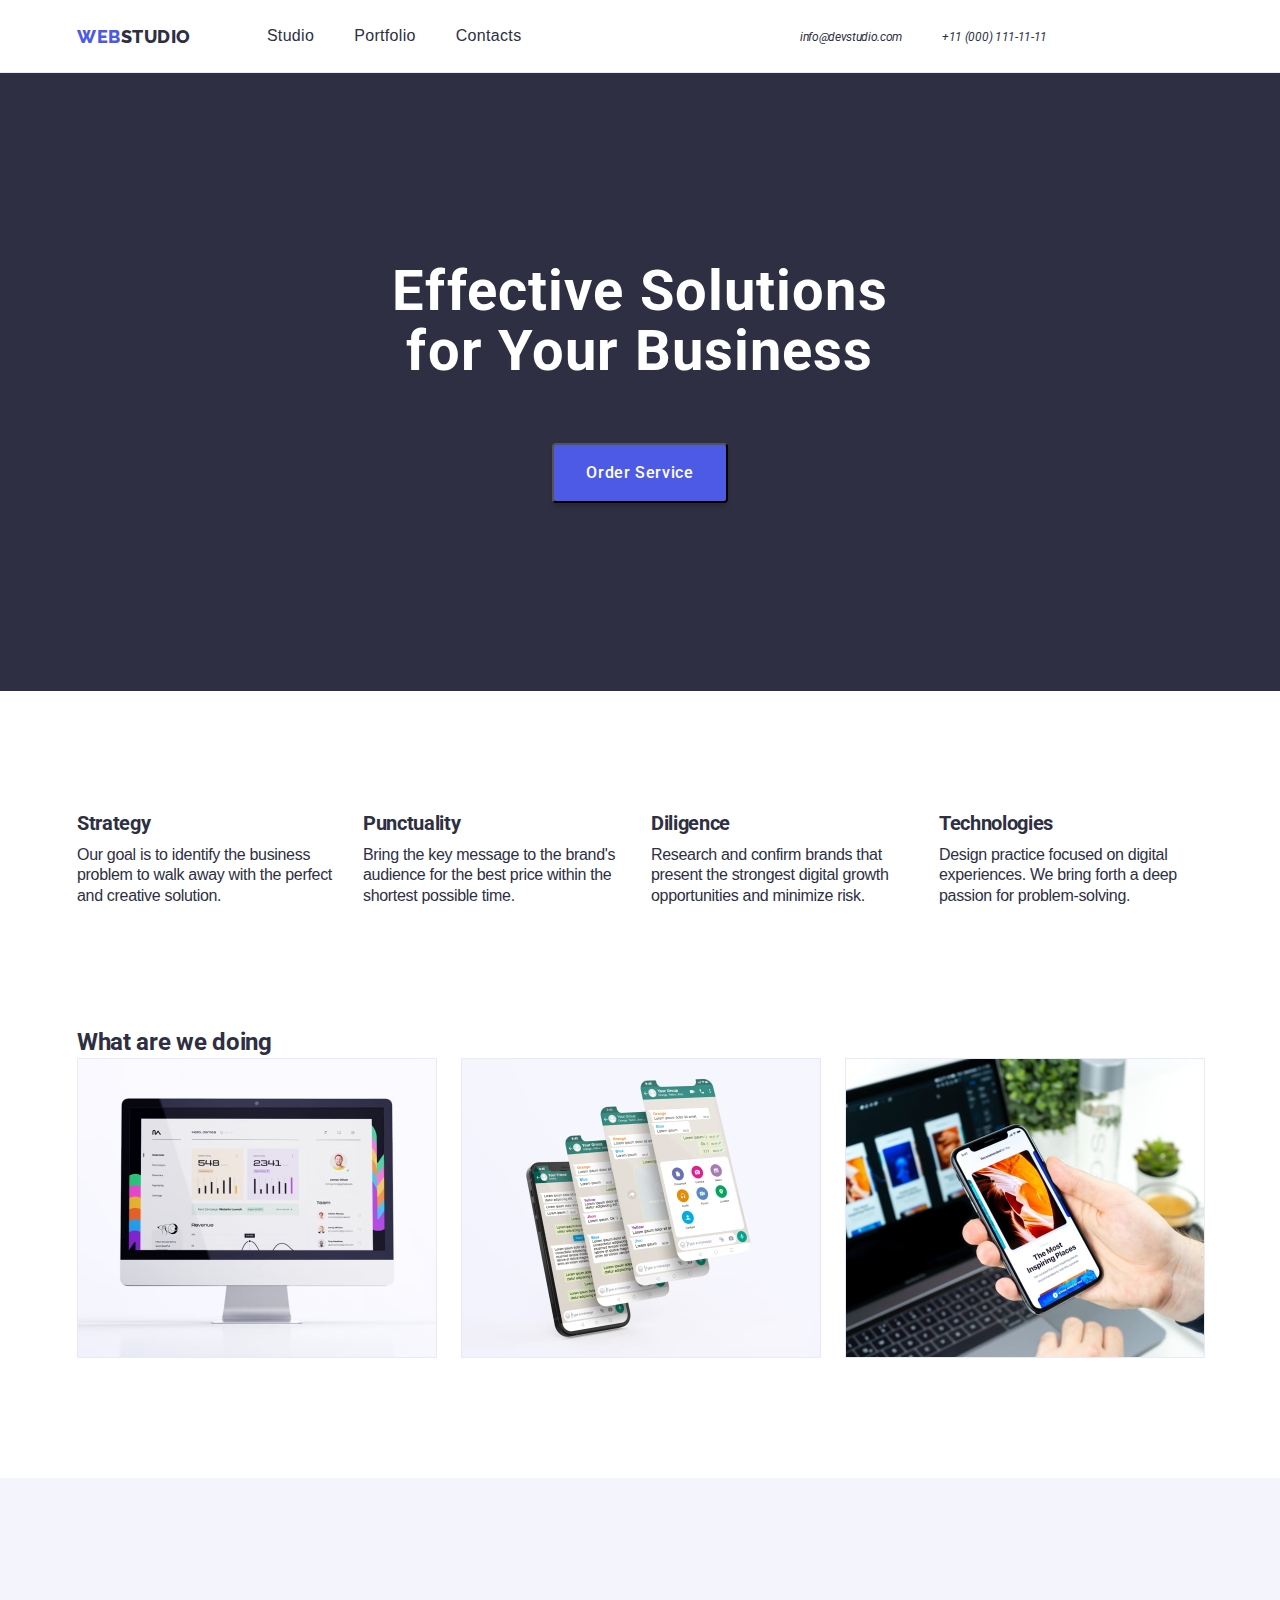
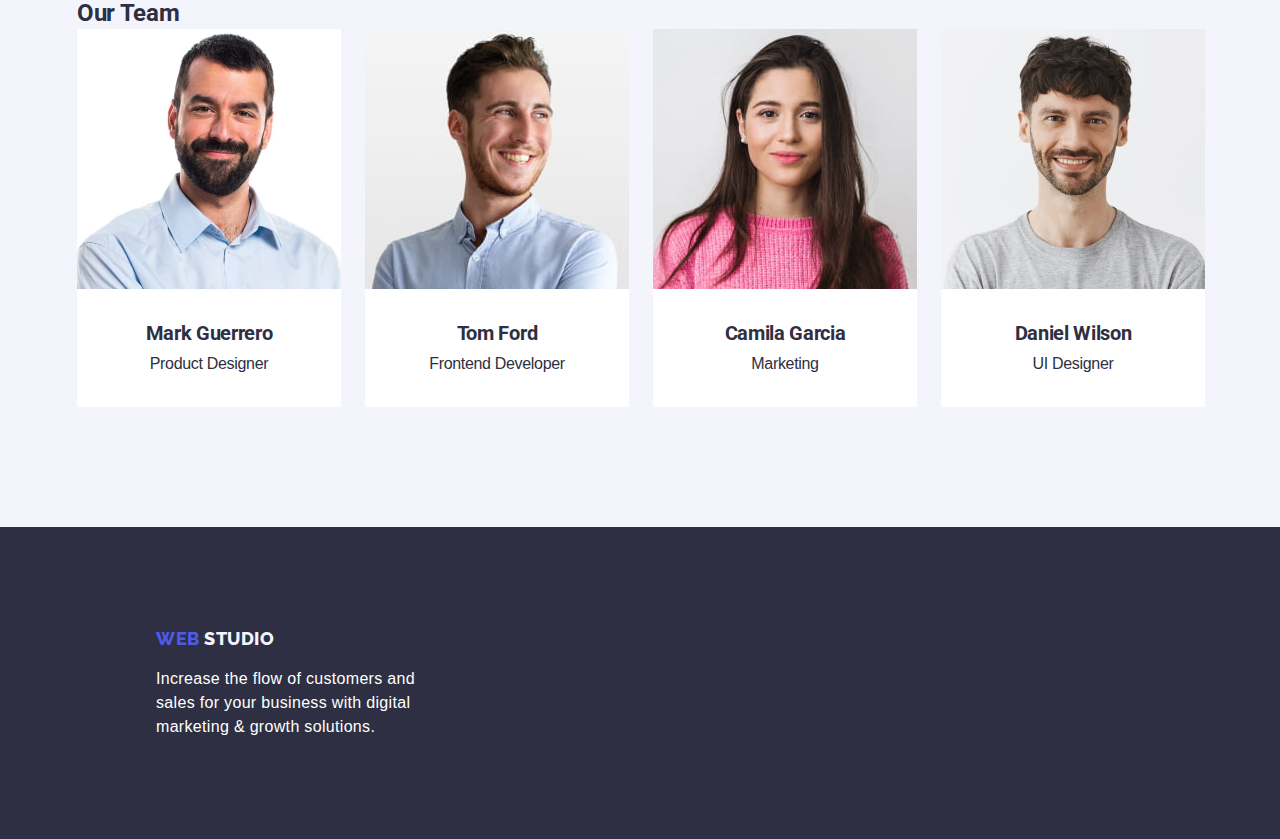
==== index.html @ d56e4fc7 "Ready for check" ====
<!DOCTYPE html>
<html lang="en">
<head>
    <meta charset="UTF-8">
    <meta name="description" content="WEBSTUDIO">
    <title>WEBSTUDIO</title>
    <!-- Fonts -->
    <link rel="preconnect" href="https://fonts.googleapis.com">
    <link rel="preconnect" href="https://fonts.gstatic.com" crossorigin>
    <link href="https://fonts.googleapis.com/css2?family=Raleway:wght@800&family=Roboto:wght@400;500;700;900&display=swap" rel="stylesheet">
    <!-- Normalise -->
    <link
    rel="stylesheet"
    href="https://cdn.jsdelivr.net/npm/modern-normalize@2.0.0/modern-normalize.min.css"
    />
    <!-- Custom styles -->
    <link rel="stylesheet" href="./css/styles.css" />
</head>
<body>
    <header class="header">
        <div class="container">
            <nav class="navigation">
                <a class="logo" href="./index.html"><span class="logospan">WEB</span>STUDIO
                </a>
                <ul class="header-menu-list">
                    <li>
                        <a class="link" href="./index.html">Studio</a>
                    </li>
                    <li>
                        <a class="link" href="./portfolio.html">Portfolio</a>
                    </li>
                    <li>
                        <a class="link" href="contacts">Contacts</a>
                    </li>
                </ul>
            </nav>
            <address class="navigation-adress">
                <ul class="header-menu-adress">
                    <li><a class="link" href="mailto:info@devstudio.com">info@devstudio.com</a></li>
                    <li><a class="link" href="tel:+110001111111">+11 (000) 111-11-11</a></li>
                </ul>
            </address>
        </div>
    </header>
    <main>
        <section class="hero">           
                <h1 class="header-title">
                   Effective Solutions for Your Business
                </h1>
                <button type="button" class="hero-button">Order Service</button>           
        </section>

        <section class="features">
            <div class="container">
                <h2 class="visually-hidden" id="studio">Features</h2>
                <ul class="features-list">
                    <li class="features-item">
                        <h3 class="header-list-title">Strategy</h3>
                        <p>Our goal is to identify the business
    problem to walk away with the perfect and creative solution. 
                        </p>
                    </li>
                    <li class="features-item">
                        <h3 class="header-list-title">Punctuality</h3>
                        <p>Bring the key message to the brand's audience for the best price within the shortest possible time.
                        </p>
                    </li>
                    <li class="features-item">
                        <h3 class="header-list-title">Diligence</h3>
                        <p>Research and confirm brands that present the strongest digital growth opportunities and minimize risk.
                        </p>
                    </li>
                    <li class="features-item">
                        <h3 class="header-list-title">Technologies</h3>
                        <p>Design practice focused on digital experiences. We bring forth a deep passion for problem-solving.
                        </p>
                    </li>
                </ul>
            </div>
        </section>
        <section class="what-are-we"> 
            <div class="container">
                <h2 id="portfolio" class="header-section">What are we doing</h2>
                <ul class="what-are-list">
                    <li>
                        <img src="./images/Items/desctop.jpg" alt="Desktop picture" width="360" height="300">
                    </li>
                    <li>
                        <img src="./images/Items/mobile.jpg" alt="Mobile layers picture" width="360" height="300">
                    </li>
                    <li>
                     <img src="./images/Items/apps.jpg" alt="Aplication pictures" width="360" height="300">
                    </li>
                </ul>
            </div>
        </section>
        <section class="team">
            <div class="container">
            <h2 id="contacts" class="header-section">Our Team</h2>
                <ul class="team-list">
                    <li class="header-list">
                        <img src="./images/team/mark.jpg" alt="" width="264" height="260">
                        <h3 class="header-list-title">Mark Guerrero</h3>
                        <p>Product Designer</p>
                    </li>
                    <li class="header-list">
                        <img src="./images/team/tom.jpg" alt="" width="264" height="260">
                        <h3 class="header-list-title">Tom Ford</h3>
                        <p>Frontend Developer</p>
                    </li>
                    <li class="header-list">
                        <img src="./images/team/camila.jpg" alt="" width="264" height="260">
                        <h3 class="header-list-title">Camila Garcia</h3>
                        <p>Marketing</p>
                    </li>
                    <li class="header-list">
                        <img src="./images/team/daniel.jpg" alt="" width="264" height="260">
                        <h3 class="header-list-title">Daniel Wilson</h3>
                        <p>UI Designer</p>
                    </li>
                </ul>
            </div>
        </section>
    </main>
    <footer class="footer">
        <a class="logo" href="./index.html"><span class="logospan">WEB</span><span class="logospanbottom"> STUDIO</span></a>
        <p>Increase the flow of customers and sales for your business with digital marketing & growth solutions.</p>
    </footer>  
</body>
</html>
---- css/styles.css ----
@font-face {
  font-family: 'Roboto';
  font-style: normal;
  font-weight: 400;
  font-display: swap;
  src: url('../fonts/Roboto-Regular.ttf') format('truetype');
}

:root {
  --font-family: "Roboto", sans-serif;
  --second-family: "Raleway", sans-serif;
  --ocean: #404bbf;
  --navy-blue: #2e2f42;
  --green: #31d0aa;
  --slate: #434455;
  --light-slate: #8e8f99;
  --cornflower: #e7e9fc;
  --cloud: #f4f4fd;
  --navy-blue-modal: rgba(46, 47, 66, 0.4);
  --grey: rgba(46, 47, 66, 0.7);
  --white: #fff;
  --dairy: #fcfcfc;
  --iris: #4d5ae5;
  --indent-col: 24px;
  --indent-row: 48px;
  --items: 3;

}

/* Base styles */
body {
  font-family: var(--font-family), sans-serif;
  font-size: 16px;
  line-height: 1.29;
  letter-spacing: -0.02em;
  color: var(--navy-blue);
  font-weight: 400;
}

h1,
h2,
h3,
h4,
h5,
h6,
p {
  margin: 0;
}

img {
  display: block;
}

ul,
ol {
  list-style-type: none;
  margin: 0;
  padding: 0;
}

a {
  font-size: 12px;
  color: currentColor;
  line-height: 1.333;
  letter-spacing: 4%;
  text-decoration: none;
}

p {
  text-align: left;
  font-size: 16px;
}

.features,
.what-are-we,
.team {
  padding-bottom: 120px;
}

button {
  padding: 0;
}

.container {
  width: 1158px;
  padding: 0 16px;
  margin: 0 auto; 
}

.visually-hidden {
  position: absolute;
  width: 1px;
  height: 1px;
  margin: -1px;
  border: 0;
  padding: 0;
  white-space: nowrap;
  clip-path: inset(100%);
  clip: rect(0 0 0 0);
  overflow: hidden;
}

.header .container{
  display: flex;
}
.header-menu-list {
  display: flex; 
  justify-content: space-between;
  gap: 40px;
  align-items: center;
}
.header-menu-adress {
  display: flex; 
  gap: 40px;
}
.navigation {
  display: flex; 
  flex-grow: 1; 
}

.navigation .link {
  font-size: 16px;
  line-height: 1.5;
  letter-spacing: 0.02em;
  color: var(--navy-blue);
  text-decoration: none;
  font-style: normal;
}

.navigation .link:active {
  color: var(--ocean);
  text-decoration: underline;
}

.navigation .link:hover {
  color: var(--ocean);
}
.navigation-adress{
  padding-right: 156px;
}
.header-title {
  font-weight: 700;
  font-size: 56px;
  padding-top: 188px;
  padding-bottom: 48px;
  max-width: 496px;
  margin: auto;
}
.header{
  border-bottom: 1px solid var(--CORNFLOWER, #E7E9FC);
}


.header-list-title {
  font-size: 20px; 
  margin-bottom: 8px;
}

.header .container{
  display : flex;
  align-items: center;
}
.hero {
  background-color: var(--navy-blue);
  font-weight: 700;
  font-size: 56px;
  line-height: 1.07143;
  letter-spacing: 0.02em;
  text-align: center;
  color: var(--white);
}

.hero-button {
  background: var(--iris);
  box-shadow: 0 4px 4px 0 rgba(0, 0, 0, 0.15);
  color: var(--white);
  border-radius: 4px;
  color: var(--WHITE, #FFF);
 /* Button Text */
 font-family: Roboto;
 font-size: 16px;
 font-style: normal;
 font-weight: 500;
 line-height: 150%;
 letter-spacing: 0.64px;
 padding: 16px 32px;
 margin-bottom: 188px;
}

.hero-button:hover {
  background: var(--ocean);
  color: var(--navy-blue); 
}
/* Features*/
.features .container {
  display: flex;
}
.features {
  padding-top: 120px;
}
.features-list {
  display: flex;
  gap: 24px;
  max-width: calc(264px * 4 + 24px * 3); 
}
.features-item {
  max-width: 264px;  
}
/* What are we doing*/
.what-are-we .header-section{
  max-width: 360px;
}
.what-are-list{
  display:flex;
  gap: 24px;
  max-width: 360px;
}
/* TEAM*/
.team .header-section{
padding-top: 120px; 
max-width: 162px;
}
.team-list{
  display:flex;
  gap:24px;
  align-items: center;
  text-align: center;  
}
.team-list .header-list{
  background-color: var(--white);
}
.team-list .header-list .header-list-title{
padding-top: 32px;
}
.team-list .header-list p{
  text-align: center;
  padding-bottom: 32px;
}

.button-norm {
  font-family: inherit;
  font-size: 16px;
  color: var(--iris);
  cursor: pointer;
  letter-spacing: 4%;
  background: var(--cloud);
  padding: 12px 24px;
  border-radius: 4px;
  border: 1px solid var(--CORNFLOWER, #E7E9FC);
  background: var(--CLOUD, #F4F4FD);
}

.button-norm:hover,
.button-norm:focus {
  background: var(--ocean);
  color: var(--navy-blue); 
}

.team {
  background: var(--cloud);
}

.products .container{
 padding-top: 96px;
 padding-bottom: 120px;
}
.portfolio-buttons{
  display: flex;
  gap: 24px;
  margin: 0 auto;
  padding-bottom: 72px;
  justify-content: center;
 
}
.card-set{
  display:flex;
  flex-wrap: wrap;
  row-gap: var(--indent-row);
  column-gap: var(--indent-col);
}
.card-set-item{
flex-grow: 1;
max-width: calc((100% - var(--indent-col) * 2) / 3);

background: var(--WHITE, #FFF);
overflow: hidden; 
}
.card-set-item .header-list{
  padding-top: 32px;
  border-right: 1px solid var(--CORNFLOWER, #E7E9FC);
  border-left: 1px solid var(--CORNFLOWER, #E7E9FC);
}
.card-set-item p{
 padding-top: 8px;
 padding-bottom: 32px; 
 border: 1px solid var(--CORNFLOWER, #E7E9FC);
 border-top: 0; 
}
.card-set-item img {
    width: 100%; 
    box-sizing: border-box; /* Зображення враховує бордер та падінг */
}

.footer {
  background-color: var(--navy-blue);
  color: var(--white);
  font-size: 16px;
  line-height: 1.5;
  letter-spacing: 0.02em;
}

.logo {
  margin-right: 76px;
  padding: 25.5px 0;
  font-family: var(--second-family), sans-serif;
  font-weight: 800;
  font-size: 18px;
  line-height: 1.16667;
  letter-spacing: 0.03em;
  text-transform: uppercase;
  color: var(--navy-blue);
}

.logospan {
  color: var(--iris);
}

.logospanbottom {
  color: var(--cloud);
}
.footer{
padding-top: 100px; 
padding-left: 156px;
}
.footer p{
  max-width: 264px;
  padding-top: 16px;
  padding-bottom: 100px;
}
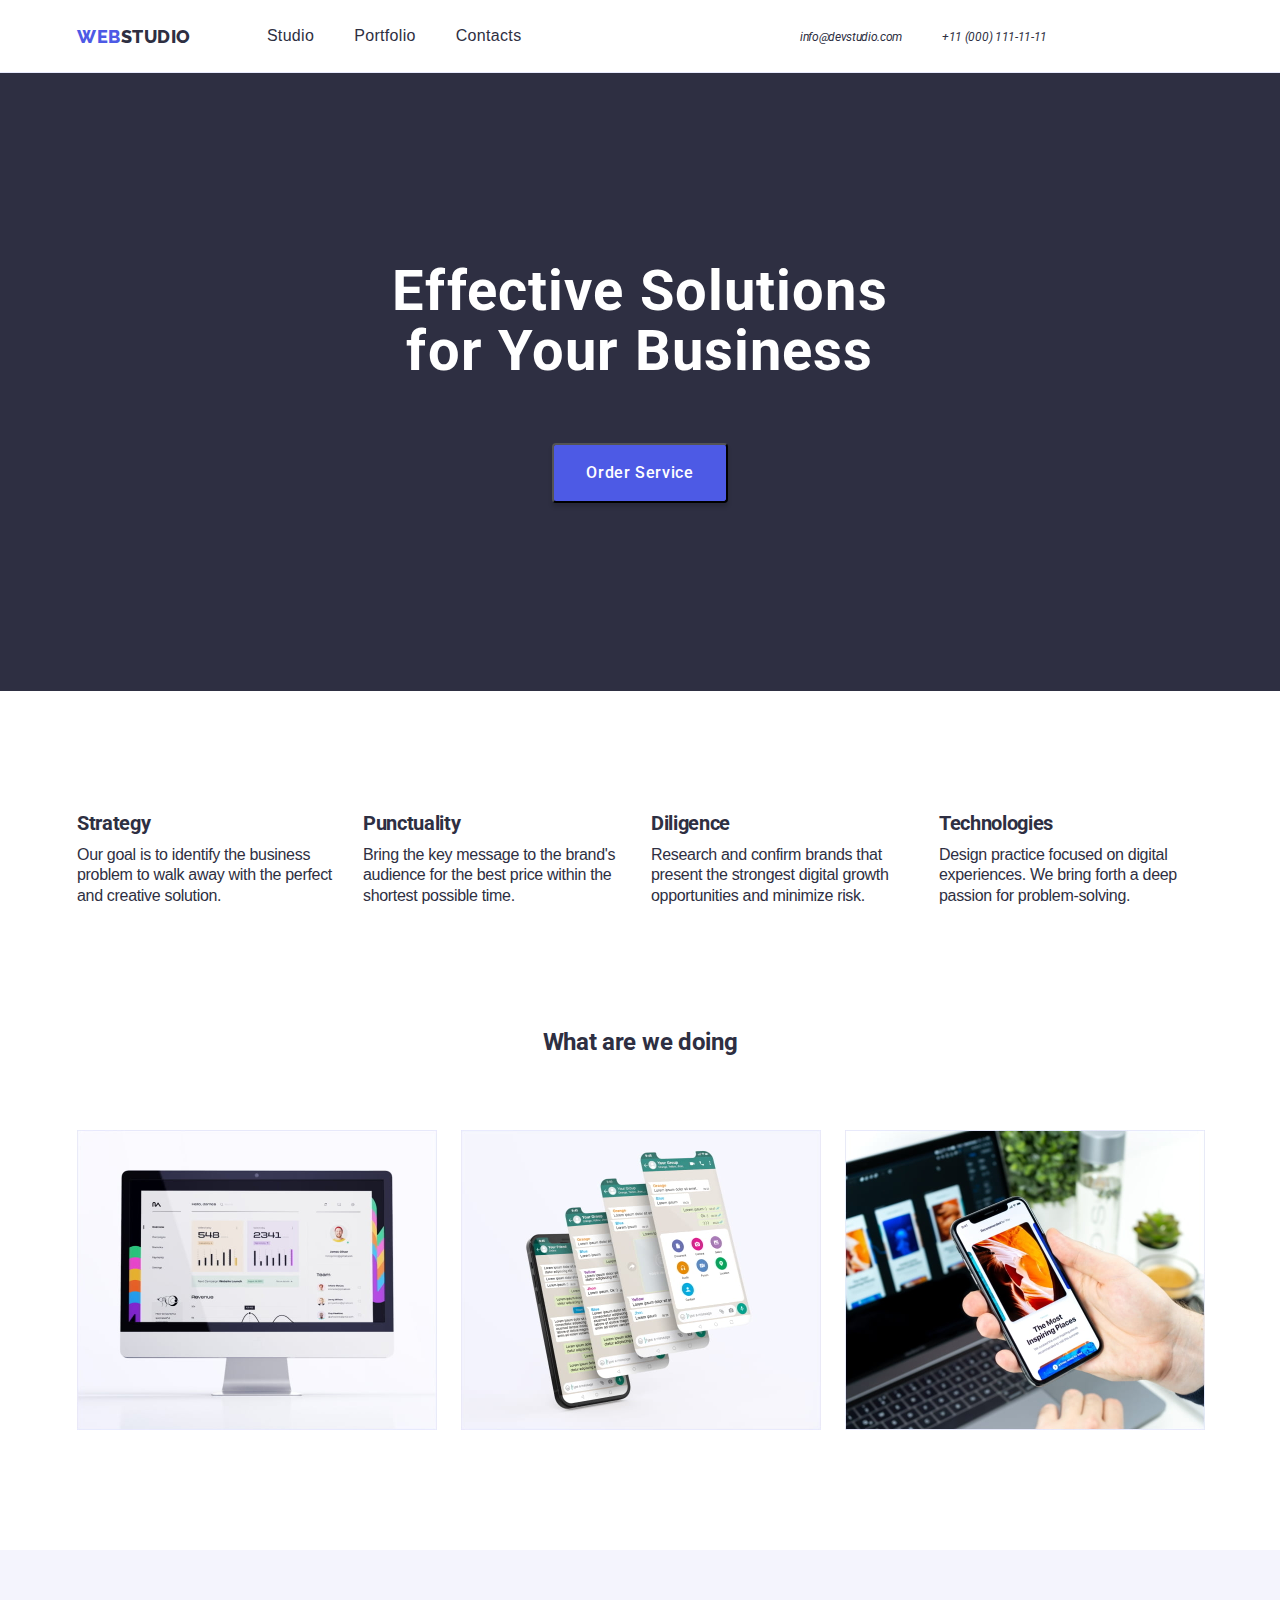
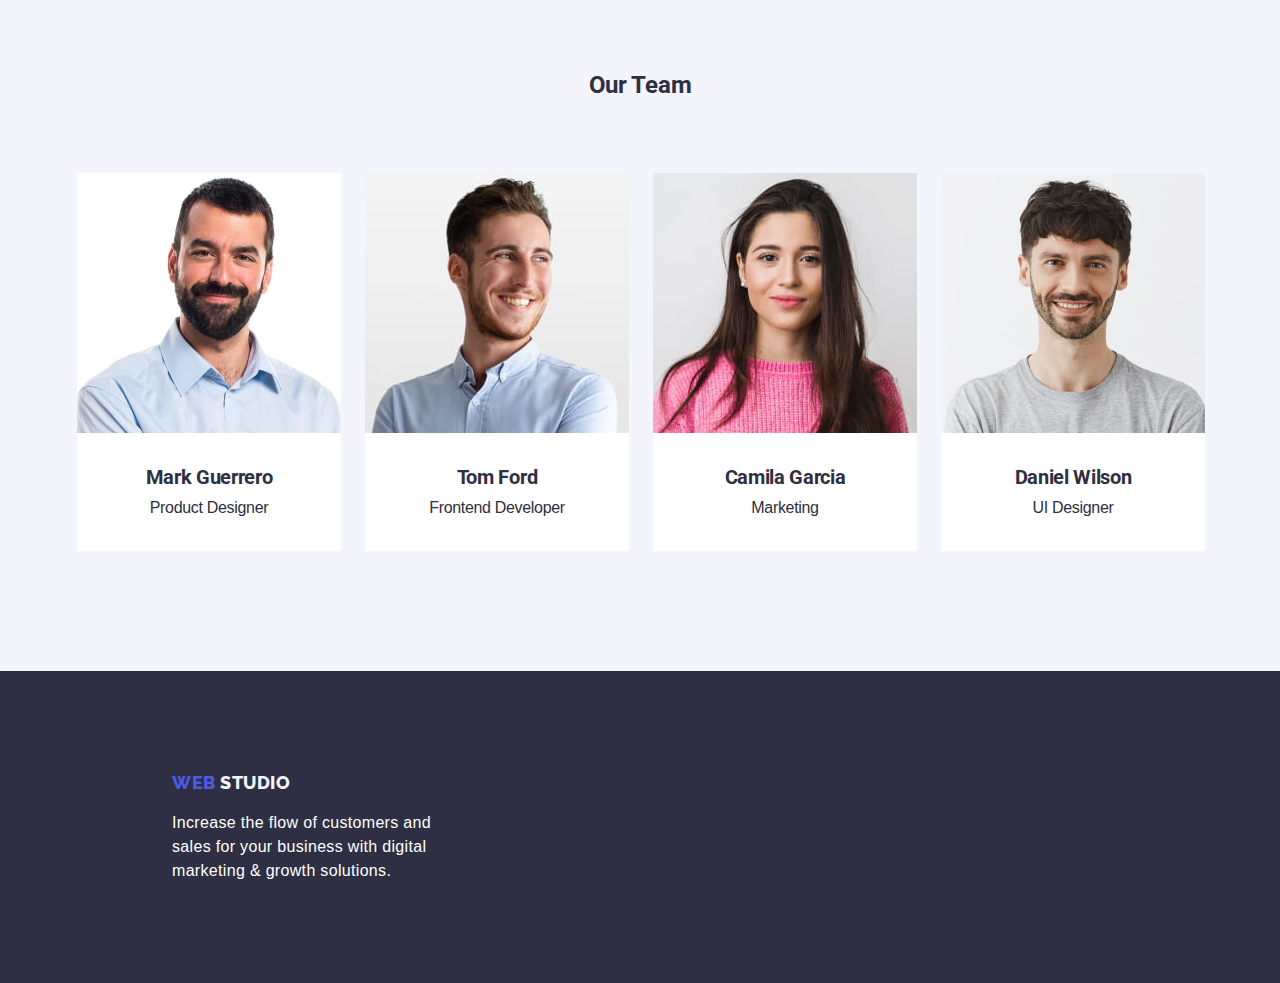
==== commit 4580c9f8: "some fixes" ====
--- a/index.html
+++ b/index.html
@@ -123,8 +123,10 @@
         </section>
     </main>
     <footer class="footer">
-        <a class="logo" href="./index.html"><span class="logospan">WEB</span><span class="logospanbottom"> STUDIO</span></a>
-        <p>Increase the flow of customers and sales for your business with digital marketing & growth solutions.</p>
+        <div class="container">
+             <a class="logo" href="./index.html"><span class="logospan">WEB</span><span class="logospanbottom"> STUDIO</span></a>
+             <p>Increase the flow of customers and sales for your business with digital marketing & growth solutions.</p>
+        </div>
     </footer>  
 </body>
 </html>--- a/css/styles.css
+++ b/css/styles.css
@@ -150,7 +150,6 @@
   border-bottom: 1px solid var(--CORNFLOWER, #E7E9FC);
 }
 
-
 .header-list-title {
   font-size: 20px; 
   margin-bottom: 8px;
@@ -209,6 +208,8 @@
 /* What are we doing*/
 .what-are-we .header-section{
   max-width: 360px;
+  margin:0 auto 72px;
+  text-align: center;
 }
 .what-are-list{
   display:flex;
@@ -219,6 +220,8 @@
 .team .header-section{
 padding-top: 120px; 
 max-width: 162px;
+margin:0 auto 72px;
+text-align: center;
 }
 .team-list{
   display:flex;
@@ -307,6 +310,11 @@
   font-size: 16px;
   line-height: 1.5;
   letter-spacing: 0.02em;
+  padding-top: 100px; 
+  padding-left: 156px;
+}
+.footer .container{
+  
 }
 
 .logo {
@@ -328,10 +336,7 @@
 .logospanbottom {
   color: var(--cloud);
 }
-.footer{
-padding-top: 100px; 
-padding-left: 156px;
-}
+
 .footer p{
   max-width: 264px;
   padding-top: 16px;
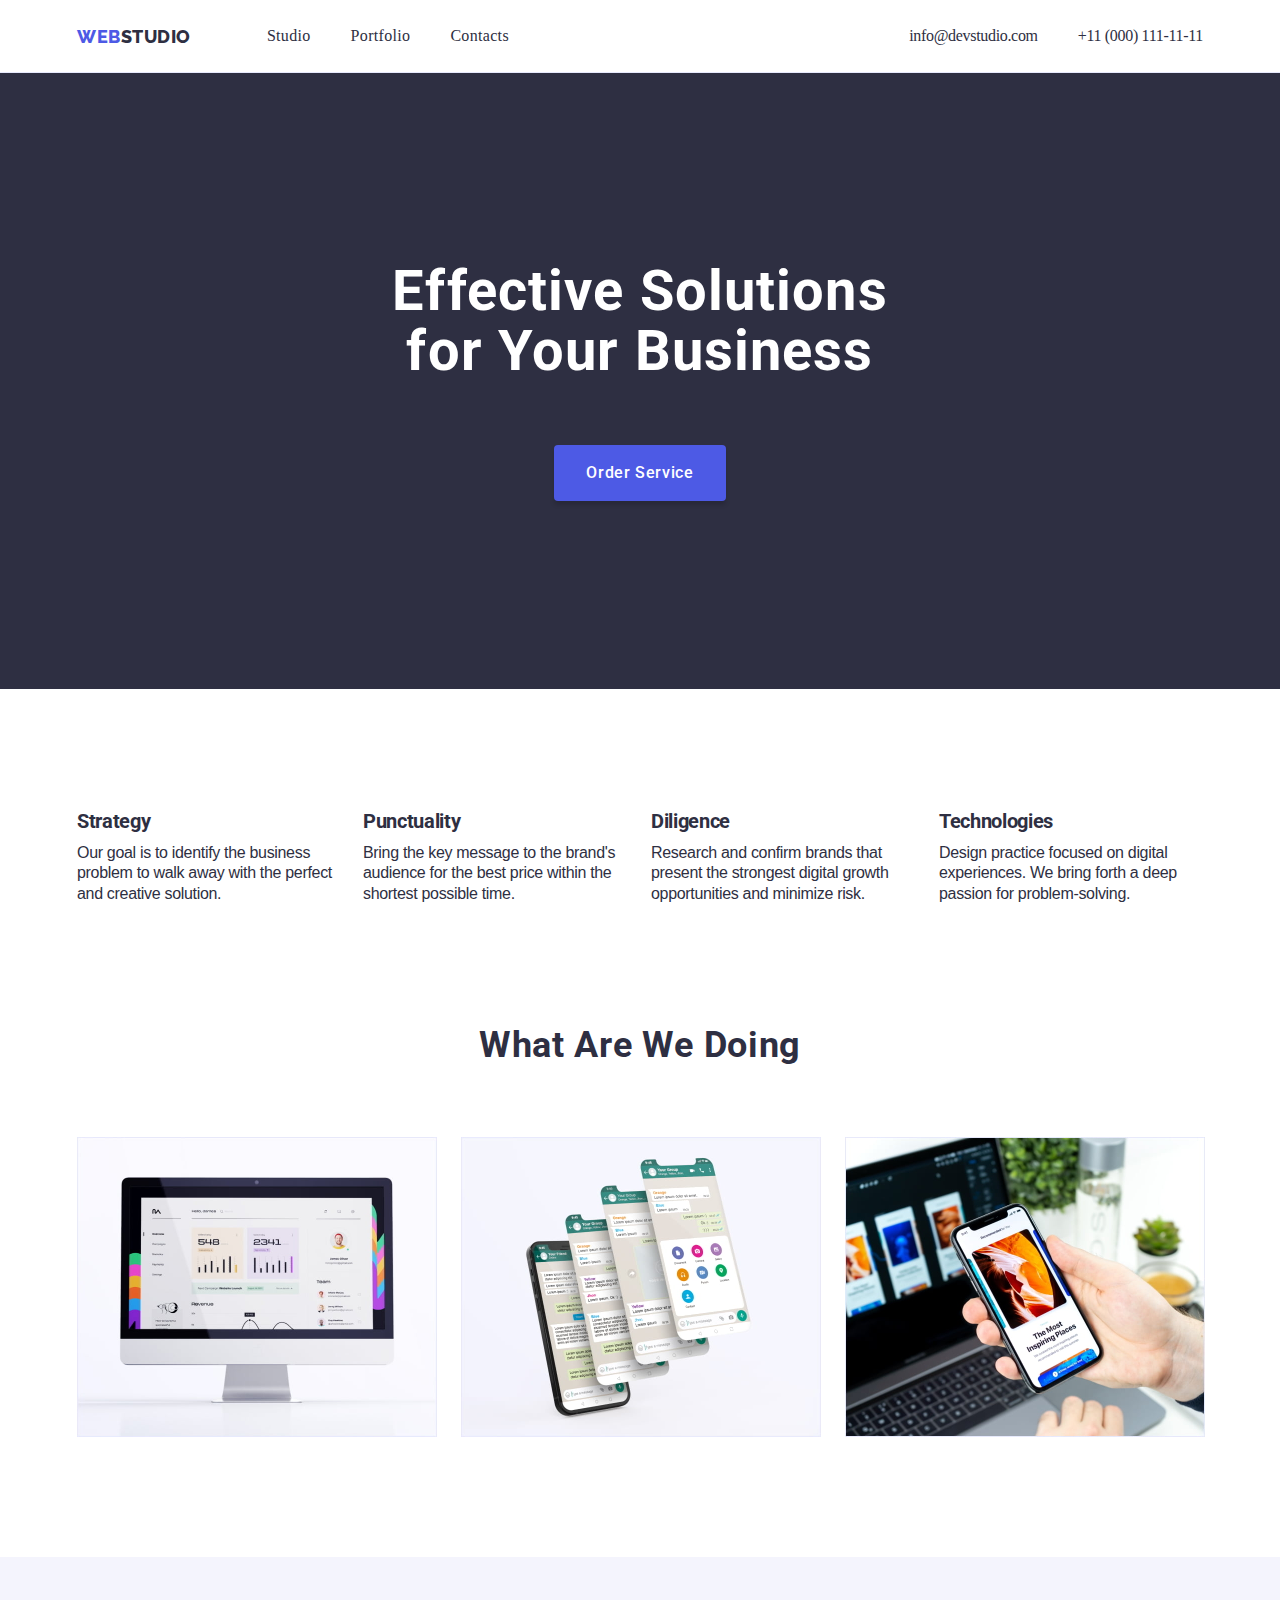
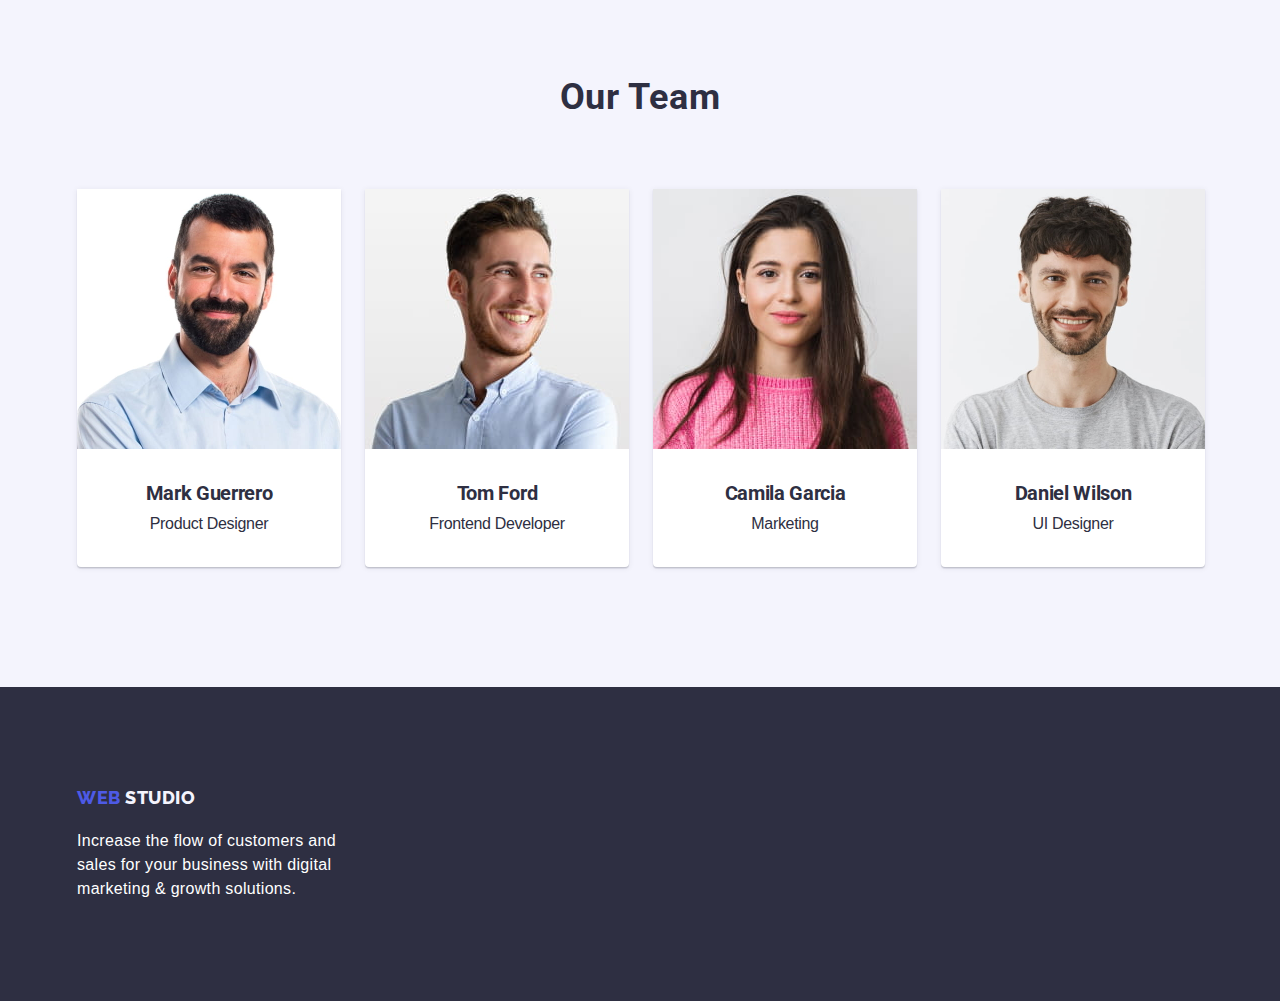
==== commit 9c42462a: "corrected comments" ====
--- a/index.html
+++ b/index.html
@@ -98,25 +98,33 @@
             <div class="container">
             <h2 id="contacts" class="header-section">Our Team</h2>
                 <ul class="team-list">
-                    <li class="header-list">
+                    <li class="header-list">                        
                         <img src="./images/team/mark.jpg" alt="" width="264" height="260">
-                        <h3 class="header-list-title">Mark Guerrero</h3>
-                        <p>Product Designer</p>
+                        <div class="team-member-desc">
+                            <h3 class="header-list-title">Mark Guerrero</h3>
+                            <p>Product Designer</p>
+                        </div>
                     </li>
-                    <li class="header-list">
+                    <li class="header-list">               
                         <img src="./images/team/tom.jpg" alt="" width="264" height="260">
-                        <h3 class="header-list-title">Tom Ford</h3>
-                        <p>Frontend Developer</p>
+                        <div class="team-member-desc">
+                            <h3 class="header-list-title">Tom Ford</h3>
+                            <p>Frontend Developer</p>
+                        </div>
                     </li>
                     <li class="header-list">
                         <img src="./images/team/camila.jpg" alt="" width="264" height="260">
-                        <h3 class="header-list-title">Camila Garcia</h3>
-                        <p>Marketing</p>
+                        <div class="team-member-desc">
+                            <h3 class="header-list-title">Camila Garcia</h3>
+                            <p>Marketing</p>
+                        </div>
                     </li>
                     <li class="header-list">
                         <img src="./images/team/daniel.jpg" alt="" width="264" height="260">
-                        <h3 class="header-list-title">Daniel Wilson</h3>
-                        <p>UI Designer</p>
+                            <div class="team-member-desc">
+                            <h3 class="header-list-title">Daniel Wilson</h3>
+                            <p>UI Designer</p>
+                        </div>
                     </li>
                 </ul>
             </div>
--- a/css/styles.css
+++ b/css/styles.css
@@ -24,7 +24,6 @@
   --indent-col: 24px;
   --indent-row: 48px;
   --items: 3;
-
 }
 
 /* Base styles */
@@ -70,13 +69,29 @@
   text-align: left;
   font-size: 16px;
 }
+h2{
+  color: var(--NAVY-BLUE);
+text-align: center;
+font-family: Roboto;
+font-size: 36px;
+font-style: normal;
+font-weight: 700;
+line-height: 40px; /* 111.111% */
+letter-spacing: 0.72px;
+text-transform: capitalize;
+}
+
 
 .features,
 .what-are-we,
 .team {
   padding-bottom: 120px;
-}
-
+  padding-top:120px;
+}
+
+.hero{
+  padding: 188px 0;
+}
 button {
   padding: 0;
 }
@@ -104,6 +119,8 @@
   display: flex;
 }
 .header-menu-list {
+  padding-top: 24px;
+  padding-bottom: 24px;
   display: flex; 
   justify-content: space-between;
   gap: 40px;
@@ -116,15 +133,18 @@
 .navigation {
   display: flex; 
   flex-grow: 1; 
+  align-items: center;
 }
 
 .navigation .link {
+  font-family: Roboto;
   font-size: 16px;
   line-height: 1.5;
   letter-spacing: 0.02em;
   color: var(--navy-blue);
   text-decoration: none;
   font-style: normal;
+  
 }
 
 .navigation .link:active {
@@ -136,12 +156,20 @@
   color: var(--ocean);
 }
 .navigation-adress{
-  padding-right: 156px;
+  
+  font-family: Roboto;
+  font-style: normal;
+  font-size: 16px;
+}
+.header-menu-adress .link{
+  font-family: Roboto;
+  font-style: normal;
+  font-size: 16px;
 }
 .header-title {
   font-weight: 700;
   font-size: 56px;
-  padding-top: 188px;
+  
   padding-bottom: 48px;
   max-width: 496px;
   margin: auto;
@@ -173,6 +201,8 @@
   background: var(--iris);
   box-shadow: 0 4px 4px 0 rgba(0, 0, 0, 0.15);
   color: var(--white);
+  cursor: pointer;
+  border:none;
   border-radius: 4px;
   color: var(--WHITE, #FFF);
  /* Button Text */
@@ -183,19 +213,15 @@
  line-height: 150%;
  letter-spacing: 0.64px;
  padding: 16px 32px;
- margin-bottom: 188px;
-}
-
-.hero-button:hover {
-  background: var(--ocean);
-  color: var(--navy-blue); 
-}
+}
+
+
 /* Features*/
 .features .container {
   display: flex;
 }
 .features {
-  padding-top: 120px;
+  padding-bottom: 0;
 }
 .features-list {
   display: flex;
@@ -206,10 +232,14 @@
   max-width: 264px;  
 }
 /* What are we doing*/
+.what-are-we {
+  display: flex;
+  justify-content: center; 
+}
+
 .what-are-we .header-section{
   max-width: 360px;
-  margin:0 auto 72px;
-  text-align: center;
+  margin: 0 auto  72px;
 }
 .what-are-list{
   display:flex;
@@ -218,8 +248,7 @@
 }
 /* TEAM*/
 .team .header-section{
-padding-top: 120px; 
-max-width: 162px;
+max-width: 360px;
 margin:0 auto 72px;
 text-align: center;
 }
@@ -229,15 +258,18 @@
   align-items: center;
   text-align: center;  
 }
+.team-member-desc{
+  padding-top: 32px;
+  padding-bottom: 32px;
+}
 .team-list .header-list{
   background-color: var(--white);
-}
-.team-list .header-list .header-list-title{
-padding-top: 32px;
-}
+  border-radius: 0px 0px 4px 4px;
+  box-shadow: 0px 1px 6px 0px rgba(46, 47, 66, 0.08), 0px 1px 1px 0px rgba(46, 47, 66, 0.16), 0px 2px 1px 0px rgba(46, 47, 66, 0.08);
+}
+
 .team-list .header-list p{
   text-align: center;
-  padding-bottom: 32px;
 }
 
 .button-norm {
@@ -263,7 +295,7 @@
   background: var(--cloud);
 }
 
-.products .container{
+.products {
  padding-top: 96px;
  padding-bottom: 120px;
 }
@@ -271,9 +303,19 @@
   display: flex;
   gap: 24px;
   margin: 0 auto;
-  padding-bottom: 72px;
+  margin-bottom: 72px;
   justify-content: center;
- 
+}
+.card-set .header-list{
+  text-align: start;
+  color: var(--NAVY-BLUE);
+  /* Header 3 */
+  font-family: Roboto;
+  font-size: 20px;
+  font-style: normal;
+  font-weight: 500;
+  line-height: 24px; /* 120% */
+  letter-spacing: 0.4px;
 }
 .card-set{
   display:flex;
@@ -288,22 +330,22 @@
 background: var(--WHITE, #FFF);
 overflow: hidden; 
 }
-.card-set-item .header-list{
-  padding-top: 32px;
+.card-set-item .card-set-desc{
   border-right: 1px solid var(--CORNFLOWER, #E7E9FC);
   border-left: 1px solid var(--CORNFLOWER, #E7E9FC);
+  border-bottom: 1px solid var(--CORNFLOWER, #E7E9FC);
 }
 .card-set-item p{
- padding-top: 8px;
- padding-bottom: 32px; 
- border: 1px solid var(--CORNFLOWER, #E7E9FC);
- border-top: 0; 
+ padding-top: 8px; 
 }
 .card-set-item img {
     width: 100%; 
     box-sizing: border-box; /* Зображення враховує бордер та падінг */
 }
-
+.card-set-desc{
+  padding-top: 32px;
+  padding-bottom: 32px;
+}
 .footer {
   background-color: var(--navy-blue);
   color: var(--white);
@@ -311,15 +353,12 @@
   line-height: 1.5;
   letter-spacing: 0.02em;
   padding-top: 100px; 
-  padding-left: 156px;
-}
-.footer .container{
-  
-}
+} 
+
 
 .logo {
   margin-right: 76px;
-  padding: 25.5px 0;
+  
   font-family: var(--second-family), sans-serif;
   font-weight: 800;
   font-size: 18px;
@@ -339,6 +378,6 @@
 
 .footer p{
   max-width: 264px;
-  padding-top: 16px;
+  margin-top: 17.5px;
   padding-bottom: 100px;
 }